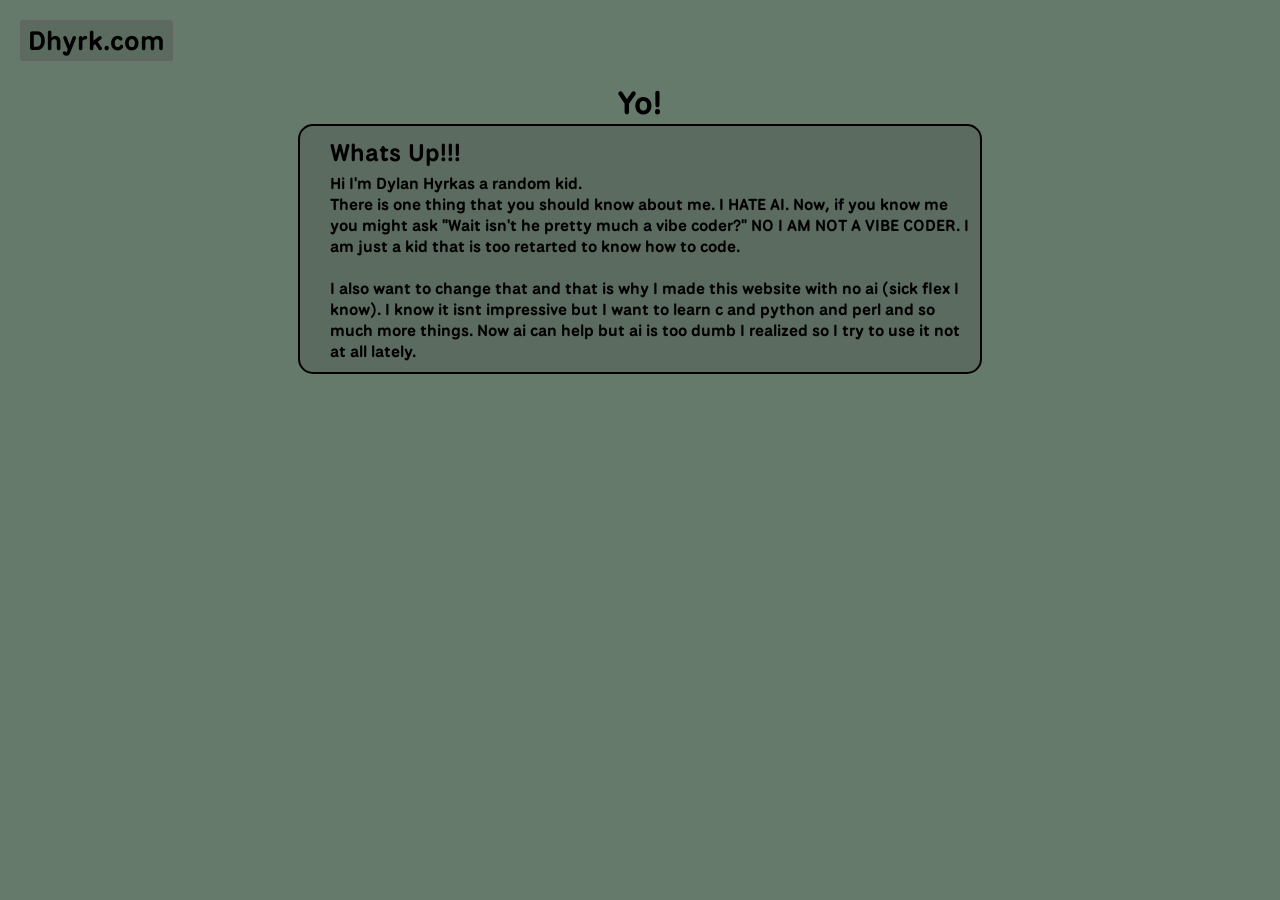
==== index.html @ b5420fc6 "initial commit" ====
<!DOCTYPE html>
<html lang="en">
  <head>
    <meta charset="UTF-8" />
    <meta name="viewport" content="width=device-width, initial-scale=1.0" />
    <meta name="description" content="A simple website for Dylan" />
    <meta name="author" content="Dylan Hyrkas, Dhyrk" />
    <meta
      name="keywords"
      content="Web Dev, Typescript, Projects, Dhyrk, Dylan Hyrkas"
    />
    <link rel="stylesheet" href="styles.css" />
    <link rel="preconnect" href="https://fonts.googleapis.com" />
    <link rel="preconnect" href="https://fonts.gstatic.com" crossorigin />
    <link
      href="https://fonts.googleapis.com/css2?family=National+Park:wght@800&display=swap"
      rel="stylesheet"
    />
    <title>Dhyrk</title>
  </head>
  <body>
    <div class="header">
      <button
        class="headerButton"
        type="button"
        onclick="location.href='./index.html'"
      >
        <h1>Dhyrk.com</h1>
      </button>
    </div>
    <div class="main">
      <h1>Yo!</h1>
      <div class="paper">
        <h2>Whats Up!!!</h2>
        <p>Hi I'm Dylan Hyrkas a random kid.</p>
        <p>
          There is one thing that you should know about me. I HATE AI. Now, if
          you know me you might ask "Wait isn't he pretty much a vibe coder?" NO
          I AM NOT A VIBE CODER. I am just a kid that is too retarted to know
          how to code.
        </p>
        <br />
        <p>
          I also want to change that and that is why I made this website with no
          ai (sick flex I know). I know it isnt impressive but I want to learn c
          and python and perl and so much more things. Now ai can help but ai is
          too dumb I realized so I try to use it not at all lately.
        </p>
      </div>
    </div>
  </body>
</html>
---- styles.css ----
* {
  margin: 0;
}

body {
  font-family: "National Park", sans-serif;
  font-optical-sizing: auto;
  font-weight: 700;
  font-style: normal;
  background-color: #667a6b;
}

.header {
  position: static;
  margin: 20px;
}

.headerButton {
  font-family: "National Park", sans-serif;
  font-optical-sizing: auto;
  font-weight: 700;
  font-style: normal;
  background-color: #5b6b5f;
  border: 2px solid rgb(100, 100, 100);
  border-radius: 3px;
  cursor: pointer;
}

.main {
  align-content: center;
  text-align: center;
}

.paper {
  background-color: #5b6b5f;
  width: 50vw;
  margin: 0 auto;
  border: black solid 2px;
  border-radius: 15px;
  padding: 10px;
  padding-left: 30px;
  text-align: left;
}

h2 {
  margin-bottom: 5px;
}
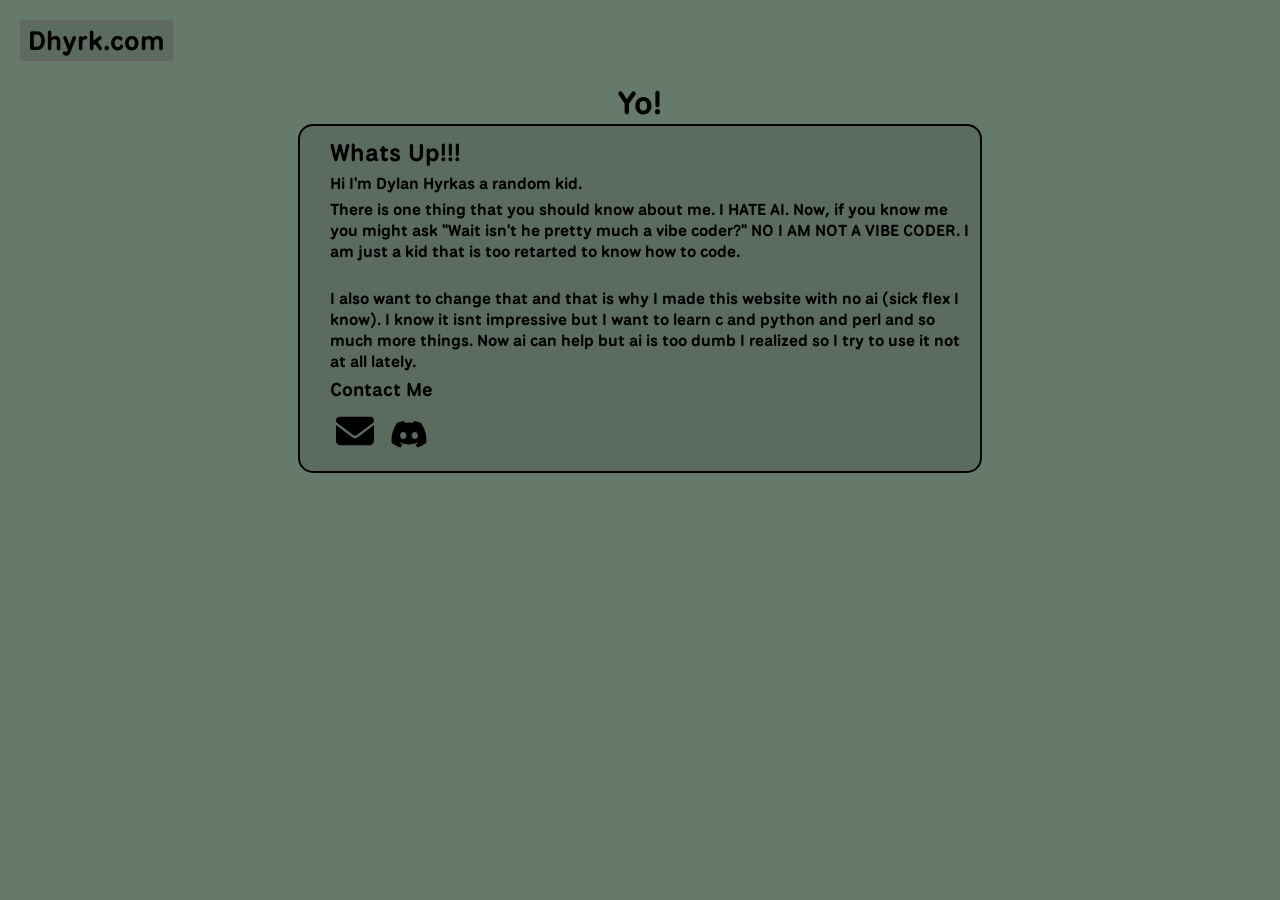
==== commit c5ef2d5c: "changes" ====
--- a/index.html
+++ b/index.html
@@ -46,6 +46,9 @@
           and python and perl and so much more things. Now ai can help but ai is
           too dumb I realized so I try to use it not at all lately.
         </p>
+        <h3>Contact Me</h3>
+        <a href="mailto:dylhyrkas@gmail.com"><button aria-label="Email Contact" class="contactButton" type="button"><svg class="contactIcon" xmlns="http://www.w3.org/2000/svg" viewBox="0 0 512 512"><!--!Font Awesome Free 6.7.2 by @fontawesome - https://fontawesome.com License - https://fontawesome.com/license/free Copyright 2025 Fonticons, Inc.--><path d="M48 64C21.5 64 0 85.5 0 112c0 15.1 7.1 29.3 19.2 38.4L236.8 313.6c11.4 8.5 27 8.5 38.4 0L492.8 150.4c12.1-9.1 19.2-23.3 19.2-38.4c0-26.5-21.5-48-48-48L48 64zM0 176L0 384c0 35.3 28.7 64 64 64l384 0c35.3 0 64-28.7 64-64l0-208L294.4 339.2c-22.8 17.1-54 17.1-76.8 0L0 176z"/></svg></button></a>
+        <a target="_blank" href="https://discord.gg/B9eRb2vy62"><button class="contactButton" type="button"><svg class="contactIcon" xmlns="http://www.w3.org/2000/svg" viewBox="0 0 640 512" ><!--!Font Awesome Free 6.7.2 by @fontawesome - https://fontawesome.com License - https://fontawesome.com/license/free Copyright 2025 Fonticons, Inc.--><path d="M524.5 69.8a1.5 1.5 0 0 0 -.8-.7A485.1 485.1 0 0 0 404.1 32a1.8 1.8 0 0 0 -1.9 .9 337.5 337.5 0 0 0 -14.9 30.6 447.8 447.8 0 0 0 -134.4 0 309.5 309.5 0 0 0 -15.1-30.6 1.9 1.9 0 0 0 -1.9-.9A483.7 483.7 0 0 0 116.1 69.1a1.7 1.7 0 0 0 -.8 .7C39.1 183.7 18.2 294.7 28.4 404.4a2 2 0 0 0 .8 1.4A487.7 487.7 0 0 0 176 479.9a1.9 1.9 0 0 0 2.1-.7A348.2 348.2 0 0 0 208.1 430.4a1.9 1.9 0 0 0 -1-2.6 321.2 321.2 0 0 1 -45.9-21.9 1.9 1.9 0 0 1 -.2-3.1c3.1-2.3 6.2-4.7 9.1-7.1a1.8 1.8 0 0 1 1.9-.3c96.2 43.9 200.4 43.9 295.5 0a1.8 1.8 0 0 1 1.9 .2c2.9 2.4 6 4.9 9.1 7.2a1.9 1.9 0 0 1 -.2 3.1 301.4 301.4 0 0 1 -45.9 21.8 1.9 1.9 0 0 0 -1 2.6 391.1 391.1 0 0 0 30 48.8 1.9 1.9 0 0 0 2.1 .7A486 486 0 0 0 610.7 405.7a1.9 1.9 0 0 0 .8-1.4C623.7 277.6 590.9 167.5 524.5 69.8zM222.5 337.6c-29 0-52.8-26.6-52.8-59.2S193.1 219.1 222.5 219.1c29.7 0 53.3 26.8 52.8 59.2C275.3 311 251.9 337.6 222.5 337.6zm195.4 0c-29 0-52.8-26.6-52.8-59.2S388.4 219.1 417.9 219.1c29.7 0 53.3 26.8 52.8 59.2C470.7 311 447.5 337.6 417.9 337.6z"/></svg></button></a>
       </div>
     </div>
   </body>
--- a/styles.css
+++ b/styles.css
@@ -42,6 +42,19 @@
   text-align: left;
 }
 
-h2 {
+h2, h3, p {
   margin-bottom: 5px;
 }
+
+.contactButton {
+  width: 50px;
+  height: 50px;
+  background-color: rgba(255, 255, 255, 0);
+  border: none;
+  cursor: pointer;
+}
+.contactIcon {
+  width:fit-content;
+  height: auto;
+  color: black;
+}
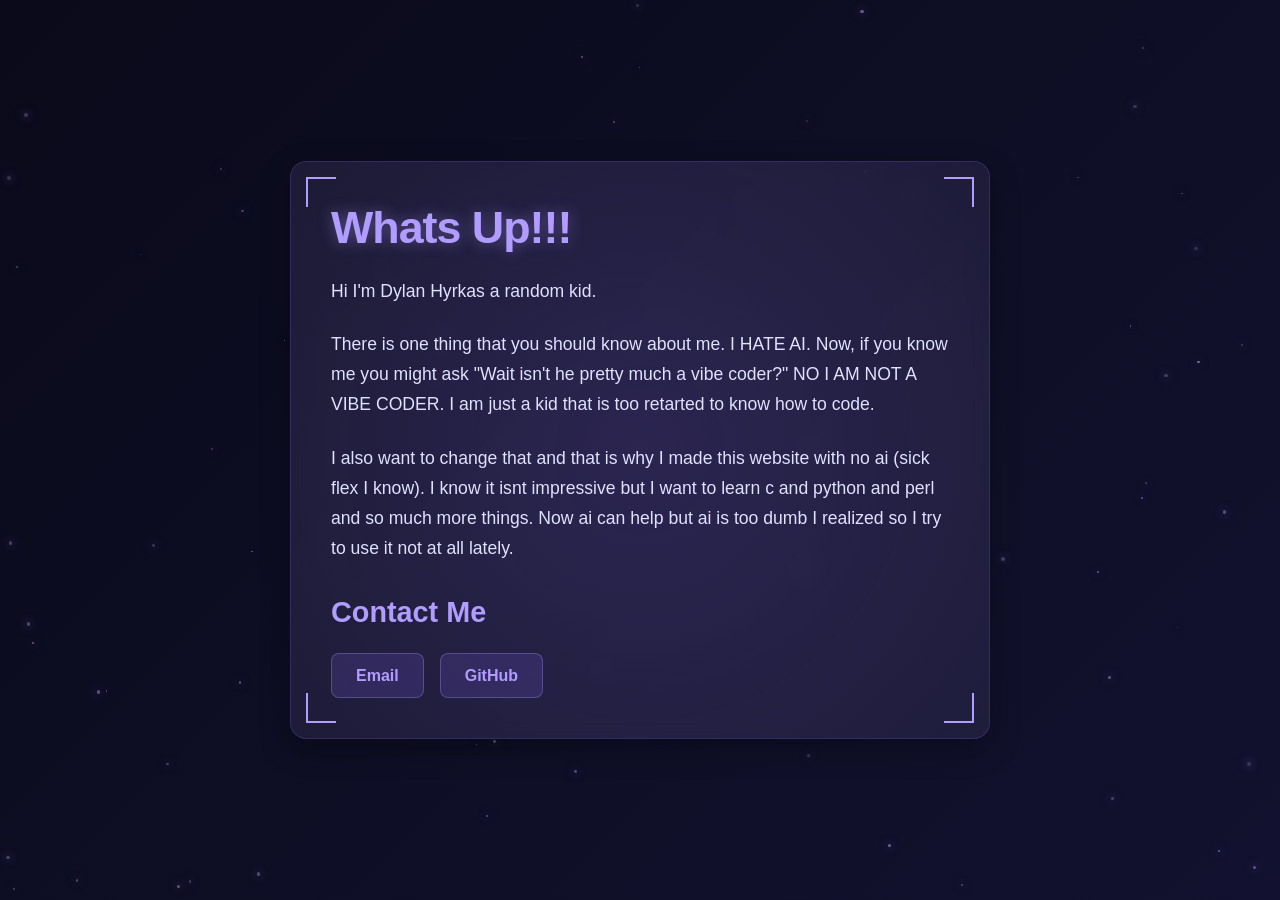
==== commit 9a8a9867: "completely change it" ====
--- a/index.html
+++ b/index.html
@@ -1,36 +1,25 @@
 <!DOCTYPE html>
 <html lang="en">
-  <head>
-    <meta charset="UTF-8" />
-    <meta name="viewport" content="width=device-width, initial-scale=1.0" />
-    <meta name="description" content="A simple website for Dylan" />
-    <meta name="author" content="Dylan Hyrkas, Dhyrk" />
-    <meta
-      name="keywords"
-      content="Web Dev, Typescript, Projects, Dhyrk, Dylan Hyrkas"
-    />
-    <link rel="stylesheet" href="styles.css" />
-    <link rel="preconnect" href="https://fonts.googleapis.com" />
-    <link rel="preconnect" href="https://fonts.gstatic.com" crossorigin />
-    <link
-      href="https://fonts.googleapis.com/css2?family=National+Park:wght@800&display=swap"
-      rel="stylesheet"
-    />
-    <title>Dhyrk</title>
-  </head>
-  <body>
-    <div class="header">
-      <button
-        class="headerButton"
-        type="button"
-        onclick="location.href='./index.html'"
-      >
-        <h1>Dhyrk.com</h1>
-      </button>
-    </div>
-    <div class="main">
-      <h1>Yo!</h1>
-      <div class="paper">
+<head>
+  <meta charset="UTF-8" />
+  <meta name="viewport" content="width=device-width, initial-scale=1.0" />
+  <meta name="description" content="A simple website for Dylan" />
+  <meta name="author" content="Dylan Hyrkas, Dhyrk" />
+  <meta name="keywords" content="Web Dev, Typescript, Projects, Dhyrk, Dylan Hyrkas" />
+  <title>Dhyrk</title>
+  <link rel="stylesheet" href="styles.css" />
+</head>
+<body>
+  <div id="particles"></div>
+  
+  <div class="main">
+    <div class="paper">
+      <div class="corner corner-tl"></div>
+      <div class="corner corner-tr"></div>
+      <div class="corner corner-bl"></div>
+      <div class="corner corner-br"></div>
+      
+      <content>
         <h2>Whats Up!!!</h2>
         <p>Hi I'm Dylan Hyrkas a random kid.</p>
         <p>
@@ -39,7 +28,6 @@
           I AM NOT A VIBE CODER. I am just a kid that is too retarted to know
           how to code.
         </p>
-        <br />
         <p>
           I also want to change that and that is why I made this website with no
           ai (sick flex I know). I know it isnt impressive but I want to learn c
@@ -47,9 +35,46 @@
           too dumb I realized so I try to use it not at all lately.
         </p>
         <h3>Contact Me</h3>
-        <a href="mailto:dylhyrkas@gmail.com"><button aria-label="Email Contact" class="contactButton" type="button"><svg class="contactIcon" xmlns="http://www.w3.org/2000/svg" viewBox="0 0 512 512"><!--!Font Awesome Free 6.7.2 by @fontawesome - https://fontawesome.com License - https://fontawesome.com/license/free Copyright 2025 Fonticons, Inc.--><path d="M48 64C21.5 64 0 85.5 0 112c0 15.1 7.1 29.3 19.2 38.4L236.8 313.6c11.4 8.5 27 8.5 38.4 0L492.8 150.4c12.1-9.1 19.2-23.3 19.2-38.4c0-26.5-21.5-48-48-48L48 64zM0 176L0 384c0 35.3 28.7 64 64 64l384 0c35.3 0 64-28.7 64-64l0-208L294.4 339.2c-22.8 17.1-54 17.1-76.8 0L0 176z"/></svg></button></a>
-        <a target="_blank" href="https://discord.gg/B9eRb2vy62"><button class="contactButton" type="button"><svg class="contactIcon" xmlns="http://www.w3.org/2000/svg" viewBox="0 0 640 512" ><!--!Font Awesome Free 6.7.2 by @fontawesome - https://fontawesome.com License - https://fontawesome.com/license/free Copyright 2025 Fonticons, Inc.--><path d="M524.5 69.8a1.5 1.5 0 0 0 -.8-.7A485.1 485.1 0 0 0 404.1 32a1.8 1.8 0 0 0 -1.9 .9 337.5 337.5 0 0 0 -14.9 30.6 447.8 447.8 0 0 0 -134.4 0 309.5 309.5 0 0 0 -15.1-30.6 1.9 1.9 0 0 0 -1.9-.9A483.7 483.7 0 0 0 116.1 69.1a1.7 1.7 0 0 0 -.8 .7C39.1 183.7 18.2 294.7 28.4 404.4a2 2 0 0 0 .8 1.4A487.7 487.7 0 0 0 176 479.9a1.9 1.9 0 0 0 2.1-.7A348.2 348.2 0 0 0 208.1 430.4a1.9 1.9 0 0 0 -1-2.6 321.2 321.2 0 0 1 -45.9-21.9 1.9 1.9 0 0 1 -.2-3.1c3.1-2.3 6.2-4.7 9.1-7.1a1.8 1.8 0 0 1 1.9-.3c96.2 43.9 200.4 43.9 295.5 0a1.8 1.8 0 0 1 1.9 .2c2.9 2.4 6 4.9 9.1 7.2a1.9 1.9 0 0 1 -.2 3.1 301.4 301.4 0 0 1 -45.9 21.8 1.9 1.9 0 0 0 -1 2.6 391.1 391.1 0 0 0 30 48.8 1.9 1.9 0 0 0 2.1 .7A486 486 0 0 0 610.7 405.7a1.9 1.9 0 0 0 .8-1.4C623.7 277.6 590.9 167.5 524.5 69.8zM222.5 337.6c-29 0-52.8-26.6-52.8-59.2S193.1 219.1 222.5 219.1c29.7 0 53.3 26.8 52.8 59.2C275.3 311 251.9 337.6 222.5 337.6zm195.4 0c-29 0-52.8-26.6-52.8-59.2S388.4 219.1 417.9 219.1c29.7 0 53.3 26.8 52.8 59.2C470.7 311 447.5 337.6 417.9 337.6z"/></svg></button></a>
-      </div>
+        <div class="contact-links">
+          <a href="mailto:dylhyrkas@gmail.com" class="contact-link" target="_blank">Email</a>
+          <a href="https://github.com/DylanHyrkas" class="contact-link" target="_blank">GitHub</a>
+        </div>
+      </content>
     </div>
-  </body>
-</html>
+  </div>
+
+  <script>
+    document.addEventListener('DOMContentLoaded', function() {
+      const particlesContainer = document.getElementById('particles');
+      const particleCount = 80;
+      
+      for (let i = 0; i < particleCount; i++) {
+        const particle = document.createElement('div');
+        particle.style.position = 'absolute';
+        particle.style.width = Math.random() * 3 + 1 + 'px';
+        particle.style.height = particle.style.width;
+        particle.style.backgroundColor = `rgba(${177 + Math.random() * 50}, ${157 + Math.random() * 50}, 255, ${0.2 + Math.random() * 0.3})`;
+        particle.style.borderRadius = '50%';
+        particle.style.left = Math.random() * 100 + '%';
+        particle.style.top = Math.random() * 100 + '%';
+        particle.style.boxShadow = '0 0 10px rgba(177, 157, 255, 0.5)';
+        particle.style.animation = `float ${10 + Math.random() * 20}s infinite ease-in-out`;
+        
+        const style = document.createElement('style');
+        style.textContent = `
+          @keyframes float {
+            0%, 100% { transform: translate(0, 0); }
+            25% { transform: translate(${Math.random() * 100 - 50}px, ${Math.random() * 100 - 50}px); }
+            50% { transform: translate(${Math.random() * 100 - 50}px, ${Math.random() * 100 - 50}px); }
+            75% { transform: translate(${Math.random() * 100 - 50}px, ${Math.random() * 100 - 50}px); }
+          }
+        `;
+        document.head.appendChild(style);
+        
+        particlesContainer.appendChild(particle);
+      }
+      
+    });
+  </script>
+</body>
+</html>
--- a/styles.css
+++ b/styles.css
@@ -1,60 +1,156 @@
 * {
-  margin: 0;
-}
+      margin: 0;
+      padding: 0;
+      box-sizing: border-box;
+    }
 
-body {
-  font-family: "National Park", sans-serif;
-  font-optical-sizing: auto;
-  font-weight: 700;
-  font-style: normal;
-  background-color: #667a6b;
-}
+    body {
+      font-family: 'National Park', 'Segoe UI', sans-serif;
+      background: linear-gradient(135deg, #0a0a1a, #121230);
+      color: #f0f0f0;
+      min-height: 100vh;
+      overflow-x: hidden;
+      position: relative;
+    }
 
-.header {
-  position: static;
-  margin: 20px;
-}
+    #particles {
+      position: fixed;
+      top: 0;
+      left: 0;
+      width: 100%;
+      height: 100%;
+      z-index: -1;
+    }
 
-.headerButton {
-  font-family: "National Park", sans-serif;
-  font-optical-sizing: auto;
-  font-weight: 700;
-  font-style: normal;
-  background-color: #5b6b5f;
-  border: 2px solid rgb(100, 100, 100);
-  border-radius: 3px;
-  cursor: pointer;
-}
+    .main {
+      display: flex;
+      align-items: center;
+      justify-content: center;
+      min-height: 100vh;
+      padding: 2rem;
+    }
 
-.main {
-  align-content: center;
-  text-align: center;
-}
+    .paper {
+      position: relative;
+      border-radius: 16px;
+      padding: 2.5rem;
+      width: 90%;
+      max-width: 700px;
+      background: rgba(40, 40, 60, 0.4);
+      backdrop-filter: blur(10px);
+      border: 1px solid rgba(120, 90, 220, 0.3);
+      box-shadow: 0 10px 30px rgba(0, 0, 0, 0.3);
+      z-index: 10;
+      overflow: hidden;
+    }
 
-.paper {
-  background-color: #5b6b5f;
-  width: 50vw;
-  margin: 0 auto;
-  border: black solid 2px;
-  border-radius: 15px;
-  padding: 10px;
-  padding-left: 30px;
-  text-align: left;
-}
+    .paper::before {
+      content: '';
+      position: absolute;
+      top: -50%;
+      left: -50%;
+      width: 200%;
+      height: 200%;
+      background: radial-gradient(circle, rgba(120, 90, 220, 0.2) 0%, transparent 70%);
+      animation: pulse 6s infinite ease-in-out;
+      z-index: -1;
+    }
 
-h2, h3, p {
-  margin-bottom: 5px;
-}
+    @keyframes pulse {
+      0%, 100% { transform: scale(0.8); opacity: 0.2; }
+      50% { transform: scale(1.2); opacity: 0.4; }
+    }
 
-.contactButton {
-  width: 50px;
-  height: 50px;
-  background-color: rgba(255, 255, 255, 0);
-  border: none;
-  cursor: pointer;
-}
-.contactIcon {
-  width:fit-content;
-  height: auto;
-  color: black;
-}+    content {
+      display: block;
+      position: relative;
+      z-index: 2;
+    }
+
+    h2 {
+      font-size: 2.8rem;
+      margin-bottom: 1.5rem;
+      color: #b19dff;
+      text-shadow: 0 0 15px rgba(177, 157, 255, 0.4);
+      letter-spacing: -1px;
+    }
+
+    p {
+      font-size: 1.1rem;
+      line-height: 1.7;
+      margin-bottom: 1.5rem;
+      color: #e0e0ff;
+    }
+
+    h3 {
+      font-size: 1.8rem;
+      margin: 2rem 0 1rem;
+      color: #b19dff;
+    }
+
+    .contact-links {
+      display: flex;
+      gap: 1rem;
+      margin-top: 1.5rem;
+    }
+
+    .contact-link {
+      display: inline-block;
+      padding: 0.8rem 1.5rem;
+      background: rgba(120, 90, 220, 0.2);
+      color: #b19dff;
+      border-radius: 8px;
+      text-decoration: none;
+      font-weight: bold;
+      transition: all 0.3s ease;
+      border: 1px solid rgba(177, 157, 255, 0.3);
+    }
+
+    .contact-link:hover {
+      background: rgba(120, 90, 220, 0.4);
+      transform: translateY(-3px);
+      box-shadow: 0 5px 15px rgba(120, 90, 220, 0.3);
+    }
+
+    .ripple {
+      position: absolute;
+      border-radius: 50%;
+      background: radial-gradient(circle, rgba(177, 157, 255, 0.3) 0%, transparent 70%);
+      transform: translate(-50%, -50%);
+      pointer-events: none;
+      z-index: 1;
+    }
+
+    .corner {
+      position: absolute;
+      width: 30px;
+      height: 30px;
+    }
+
+    .corner-tl {
+      top: 15px;
+      left: 15px;
+      border-top: 2px solid #b19dff;
+      border-left: 2px solid #b19dff;
+    }
+
+    .corner-tr {
+      top: 15px;
+      right: 15px;
+      border-top: 2px solid #b19dff;
+      border-right: 2px solid #b19dff;
+    }
+
+    .corner-bl {
+      bottom: 15px;
+      left: 15px;
+      border-bottom: 2px solid #b19dff;
+      border-left: 2px solid #b19dff;
+    }
+
+    .corner-br {
+      bottom: 15px;
+      right: 15px;
+      border-bottom: 2px solid #b19dff;
+      border-right: 2px solid #b19dff;
+    }
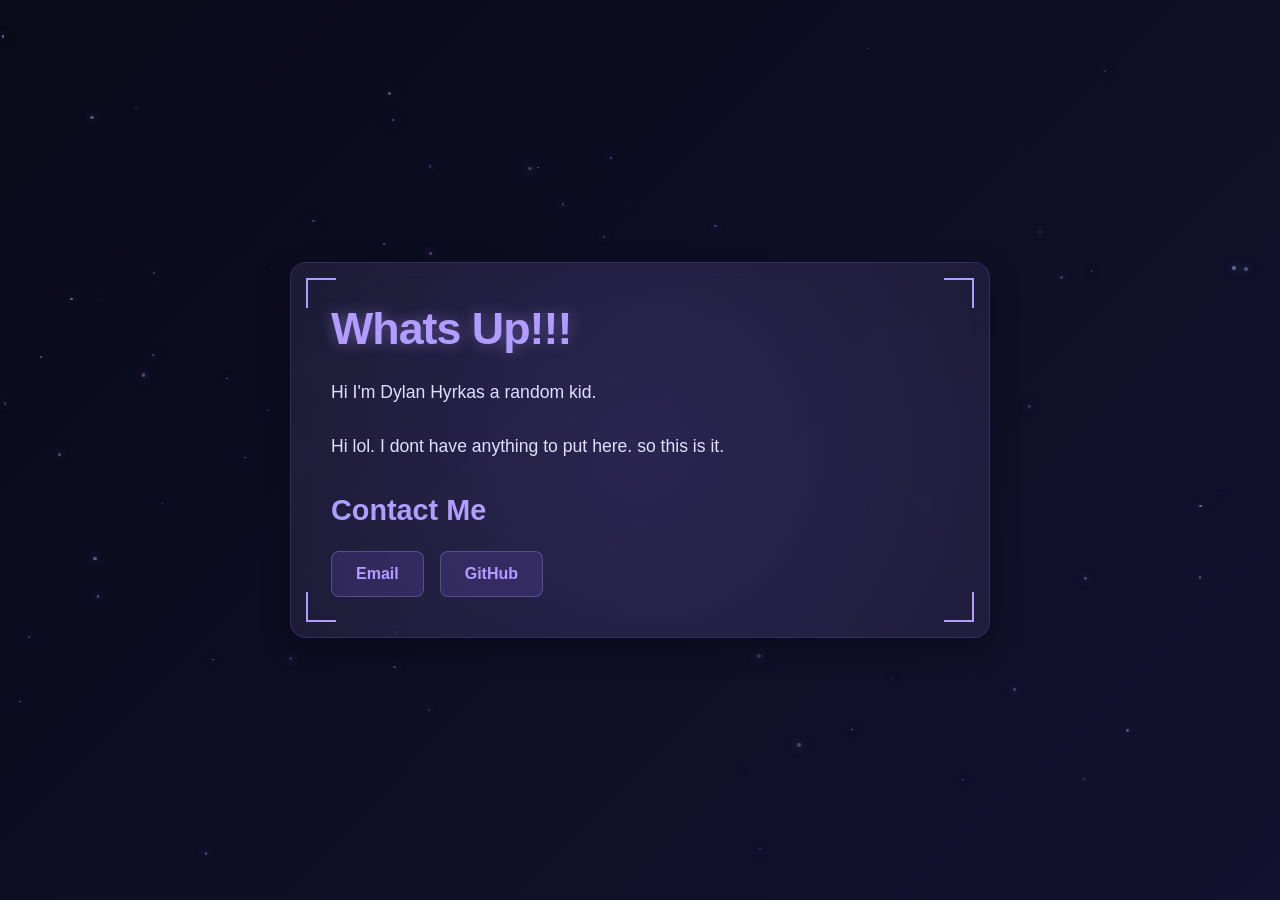
==== commit 07cf2628: "Update index.html" ====
--- a/index.html
+++ b/index.html
@@ -23,16 +23,7 @@
         <h2>Whats Up!!!</h2>
         <p>Hi I'm Dylan Hyrkas a random kid.</p>
         <p>
-          There is one thing that you should know about me. I HATE AI. Now, if
-          you know me you might ask "Wait isn't he pretty much a vibe coder?" NO
-          I AM NOT A VIBE CODER. I am just a kid that is too retarted to know
-          how to code.
-        </p>
-        <p>
-          I also want to change that and that is why I made this website with no
-          ai (sick flex I know). I know it isnt impressive but I want to learn c
-          and python and perl and so much more things. Now ai can help but ai is
-          too dumb I realized so I try to use it not at all lately.
+          Hi lol. I dont have anything to put here. so this is it.
         </p>
         <h3>Contact Me</h3>
         <div class="contact-links">
@@ -77,4 +68,4 @@
     });
   </script>
 </body>
-</html>+</html>
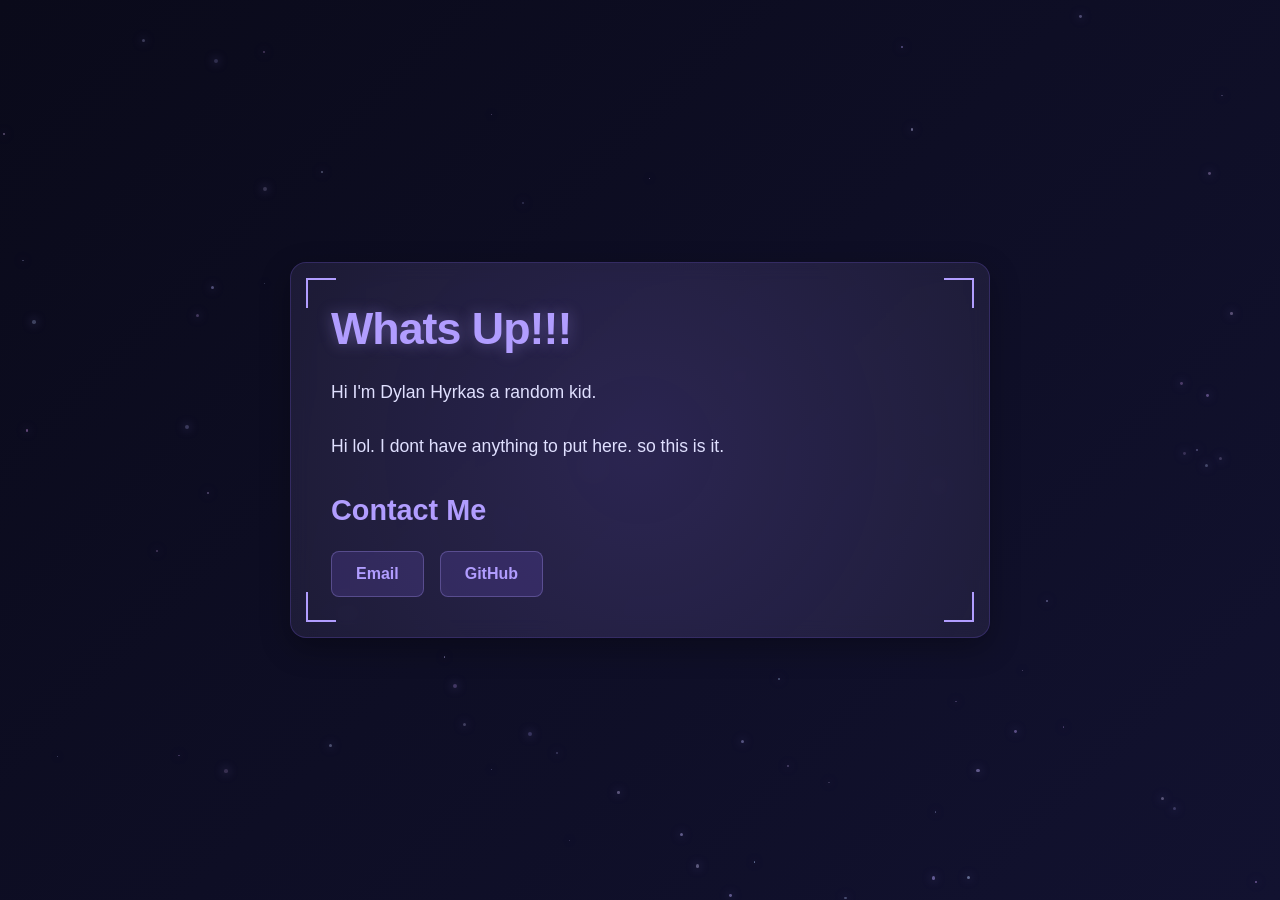
==== commit e48e28b7: "fmt" ====
--- a/index.html
+++ b/index.html
@@ -1,71 +1,91 @@
 <!DOCTYPE html>
 <html lang="en">
-<head>
-  <meta charset="UTF-8" />
-  <meta name="viewport" content="width=device-width, initial-scale=1.0" />
-  <meta name="description" content="A simple website for Dylan" />
-  <meta name="author" content="Dylan Hyrkas, Dhyrk" />
-  <meta name="keywords" content="Web Dev, Typescript, Projects, Dhyrk, Dylan Hyrkas" />
-  <title>Dhyrk</title>
-  <link rel="stylesheet" href="styles.css" />
-</head>
-<body>
-  <div id="particles"></div>
-  
-  <div class="main">
-    <div class="paper">
-      <div class="corner corner-tl"></div>
-      <div class="corner corner-tr"></div>
-      <div class="corner corner-bl"></div>
-      <div class="corner corner-br"></div>
-      
-      <content>
-        <h2>Whats Up!!!</h2>
-        <p>Hi I'm Dylan Hyrkas a random kid.</p>
-        <p>
-          Hi lol. I dont have anything to put here. so this is it.
-        </p>
-        <h3>Contact Me</h3>
-        <div class="contact-links">
-          <a href="mailto:dylhyrkas@gmail.com" class="contact-link" target="_blank">Email</a>
-          <a href="https://github.com/DylanHyrkas" class="contact-link" target="_blank">GitHub</a>
-        </div>
-      </content>
+  <head>
+    <meta charset="UTF-8" />
+    <meta name="viewport" content="width=device-width, initial-scale=1.0" />
+    <meta name="description" content="A simple website for Dylan" />
+    <meta name="author" content="Dylan Hyrkas, Dhyrk" />
+    <meta
+      name="keywords"
+      content="Web Dev, Typescript, Projects, Dhyrk, Dylan Hyrkas"
+    />
+    <title>Dhyrk</title>
+    <link rel="stylesheet" href="styles.css" />
+  </head>
+  <body>
+    <div id="particles"></div>
+
+    <div class="main">
+      <div class="paper">
+        <div class="corner corner-tl"></div>
+        <div class="corner corner-tr"></div>
+        <div class="corner corner-bl"></div>
+        <div class="corner corner-br"></div>
+
+        <content>
+          <h2>Whats Up!!!</h2>
+          <p>Hi I'm Dylan Hyrkas a random kid.</p>
+          <p>Hi lol. I dont have anything to put here. so this is it.</p>
+          <h3>Contact Me</h3>
+          <div class="contact-links">
+            <a
+              href="mailto:dylhyrkas@gmail.com"
+              class="contact-link"
+              target="_blank"
+              >Email</a
+            >
+            <a
+              href="https://github.com/DylanHyrkas"
+              class="contact-link"
+              target="_blank"
+              >GitHub</a
+            >
+          </div>
+        </content>
+      </div>
     </div>
-  </div>
 
-  <script>
-    document.addEventListener('DOMContentLoaded', function() {
-      const particlesContainer = document.getElementById('particles');
-      const particleCount = 80;
-      
-      for (let i = 0; i < particleCount; i++) {
-        const particle = document.createElement('div');
-        particle.style.position = 'absolute';
-        particle.style.width = Math.random() * 3 + 1 + 'px';
-        particle.style.height = particle.style.width;
-        particle.style.backgroundColor = `rgba(${177 + Math.random() * 50}, ${157 + Math.random() * 50}, 255, ${0.2 + Math.random() * 0.3})`;
-        particle.style.borderRadius = '50%';
-        particle.style.left = Math.random() * 100 + '%';
-        particle.style.top = Math.random() * 100 + '%';
-        particle.style.boxShadow = '0 0 10px rgba(177, 157, 255, 0.5)';
-        particle.style.animation = `float ${10 + Math.random() * 20}s infinite ease-in-out`;
-        
-        const style = document.createElement('style');
-        style.textContent = `
+    <script>
+      document.addEventListener("DOMContentLoaded", function () {
+        const particlesContainer = document.getElementById("particles");
+        const particleCount = 80;
+
+        for (let i = 0; i < particleCount; i++) {
+          const particle = document.createElement("div");
+          particle.style.position = "absolute";
+          particle.style.width = Math.random() * 3 + 1 + "px";
+          particle.style.height = particle.style.width;
+          particle.style.backgroundColor = `rgba(${177 + Math.random() * 50}, ${
+            157 + Math.random() * 50
+          }, 255, ${0.2 + Math.random() * 0.3})`;
+          particle.style.borderRadius = "50%";
+          particle.style.left = Math.random() * 100 + "%";
+          particle.style.top = Math.random() * 100 + "%";
+          particle.style.boxShadow = "0 0 10px rgba(177, 157, 255, 0.5)";
+          particle.style.animation = `float ${
+            10 + Math.random() * 20
+          }s infinite ease-in-out`;
+
+          const style = document.createElement("style");
+          style.textContent = `
           @keyframes float {
             0%, 100% { transform: translate(0, 0); }
-            25% { transform: translate(${Math.random() * 100 - 50}px, ${Math.random() * 100 - 50}px); }
-            50% { transform: translate(${Math.random() * 100 - 50}px, ${Math.random() * 100 - 50}px); }
-            75% { transform: translate(${Math.random() * 100 - 50}px, ${Math.random() * 100 - 50}px); }
+            25% { transform: translate(${Math.random() * 100 - 50}px, ${
+            Math.random() * 100 - 50
+          }px); }
+            50% { transform: translate(${Math.random() * 100 - 50}px, ${
+            Math.random() * 100 - 50
+          }px); }
+            75% { transform: translate(${Math.random() * 100 - 50}px, ${
+            Math.random() * 100 - 50
+          }px); }
           }
         `;
-        document.head.appendChild(style);
-        
-        particlesContainer.appendChild(particle);
-      }
-      
-    });
-  </script>
-</body>
+          document.head.appendChild(style);
+
+          particlesContainer.appendChild(particle);
+        }
+      });
+    </script>
+  </body>
 </html>
--- a/styles.css
+++ b/styles.css
@@ -1,156 +1,171 @@
 * {
-      margin: 0;
-      padding: 0;
-      box-sizing: border-box;
-    }
+  margin: 0;
+  padding: 0;
+  box-sizing: border-box;
+}
 
-    body {
-      font-family: 'National Park', 'Segoe UI', sans-serif;
-      background: linear-gradient(135deg, #0a0a1a, #121230);
-      color: #f0f0f0;
-      min-height: 100vh;
-      overflow-x: hidden;
-      position: relative;
-    }
+body {
+  font-family: "National Park", "Segoe UI", sans-serif;
+  background: linear-gradient(135deg, #0a0a1a, #121230);
+  color: #f0f0f0;
+  min-height: 100vh;
+  overflow-x: hidden;
+  position: relative;
+}
 
-    #particles {
-      position: fixed;
-      top: 0;
-      left: 0;
-      width: 100%;
-      height: 100%;
-      z-index: -1;
-    }
+#particles {
+  position: fixed;
+  top: 0;
+  left: 0;
+  width: 100%;
+  height: 100%;
+  z-index: -1;
+}
 
-    .main {
-      display: flex;
-      align-items: center;
-      justify-content: center;
-      min-height: 100vh;
-      padding: 2rem;
-    }
+.main {
+  display: flex;
+  align-items: center;
+  justify-content: center;
+  min-height: 100vh;
+  padding: 2rem;
+}
 
-    .paper {
-      position: relative;
-      border-radius: 16px;
-      padding: 2.5rem;
-      width: 90%;
-      max-width: 700px;
-      background: rgba(40, 40, 60, 0.4);
-      backdrop-filter: blur(10px);
-      border: 1px solid rgba(120, 90, 220, 0.3);
-      box-shadow: 0 10px 30px rgba(0, 0, 0, 0.3);
-      z-index: 10;
-      overflow: hidden;
-    }
+.paper {
+  position: relative;
+  border-radius: 16px;
+  padding: 2.5rem;
+  width: 90%;
+  max-width: 700px;
+  background: rgba(40, 40, 60, 0.4);
+  backdrop-filter: blur(10px);
+  border: 1px solid rgba(120, 90, 220, 0.3);
+  box-shadow: 0 10px 30px rgba(0, 0, 0, 0.3);
+  z-index: 10;
+  overflow: hidden;
+}
 
-    .paper::before {
-      content: '';
-      position: absolute;
-      top: -50%;
-      left: -50%;
-      width: 200%;
-      height: 200%;
-      background: radial-gradient(circle, rgba(120, 90, 220, 0.2) 0%, transparent 70%);
-      animation: pulse 6s infinite ease-in-out;
-      z-index: -1;
-    }
+.paper::before {
+  content: "";
+  position: absolute;
+  top: -50%;
+  left: -50%;
+  width: 200%;
+  height: 200%;
+  background: radial-gradient(
+    circle,
+    rgba(120, 90, 220, 0.2) 0%,
+    transparent 70%
+  );
+  animation: pulse 6s infinite ease-in-out;
+  z-index: -1;
+}
 
-    @keyframes pulse {
-      0%, 100% { transform: scale(0.8); opacity: 0.2; }
-      50% { transform: scale(1.2); opacity: 0.4; }
-    }
+@keyframes pulse {
+  0%,
+  100% {
+    transform: scale(0.8);
+    opacity: 0.2;
+  }
+  50% {
+    transform: scale(1.2);
+    opacity: 0.4;
+  }
+}
 
-    content {
-      display: block;
-      position: relative;
-      z-index: 2;
-    }
+content {
+  display: block;
+  position: relative;
+  z-index: 2;
+}
 
-    h2 {
-      font-size: 2.8rem;
-      margin-bottom: 1.5rem;
-      color: #b19dff;
-      text-shadow: 0 0 15px rgba(177, 157, 255, 0.4);
-      letter-spacing: -1px;
-    }
+h2 {
+  font-size: 2.8rem;
+  margin-bottom: 1.5rem;
+  color: #b19dff;
+  text-shadow: 0 0 15px rgba(177, 157, 255, 0.4);
+  letter-spacing: -1px;
+}
 
-    p {
-      font-size: 1.1rem;
-      line-height: 1.7;
-      margin-bottom: 1.5rem;
-      color: #e0e0ff;
-    }
+p {
+  font-size: 1.1rem;
+  line-height: 1.7;
+  margin-bottom: 1.5rem;
+  color: #e0e0ff;
+}
 
-    h3 {
-      font-size: 1.8rem;
-      margin: 2rem 0 1rem;
-      color: #b19dff;
-    }
+h3 {
+  font-size: 1.8rem;
+  margin: 2rem 0 1rem;
+  color: #b19dff;
+}
 
-    .contact-links {
-      display: flex;
-      gap: 1rem;
-      margin-top: 1.5rem;
-    }
+.contact-links {
+  display: flex;
+  gap: 1rem;
+  margin-top: 1.5rem;
+}
 
-    .contact-link {
-      display: inline-block;
-      padding: 0.8rem 1.5rem;
-      background: rgba(120, 90, 220, 0.2);
-      color: #b19dff;
-      border-radius: 8px;
-      text-decoration: none;
-      font-weight: bold;
-      transition: all 0.3s ease;
-      border: 1px solid rgba(177, 157, 255, 0.3);
-    }
+.contact-link {
+  display: inline-block;
+  padding: 0.8rem 1.5rem;
+  background: rgba(120, 90, 220, 0.2);
+  color: #b19dff;
+  border-radius: 8px;
+  text-decoration: none;
+  font-weight: bold;
+  transition: all 0.3s ease;
+  border: 1px solid rgba(177, 157, 255, 0.3);
+}
 
-    .contact-link:hover {
-      background: rgba(120, 90, 220, 0.4);
-      transform: translateY(-3px);
-      box-shadow: 0 5px 15px rgba(120, 90, 220, 0.3);
-    }
+.contact-link:hover {
+  background: rgba(120, 90, 220, 0.4);
+  transform: translateY(-3px);
+  box-shadow: 0 5px 15px rgba(120, 90, 220, 0.3);
+}
 
-    .ripple {
-      position: absolute;
-      border-radius: 50%;
-      background: radial-gradient(circle, rgba(177, 157, 255, 0.3) 0%, transparent 70%);
-      transform: translate(-50%, -50%);
-      pointer-events: none;
-      z-index: 1;
-    }
+.ripple {
+  position: absolute;
+  border-radius: 50%;
+  background: radial-gradient(
+    circle,
+    rgba(177, 157, 255, 0.3) 0%,
+    transparent 70%
+  );
+  transform: translate(-50%, -50%);
+  pointer-events: none;
+  z-index: 1;
+}
 
-    .corner {
-      position: absolute;
-      width: 30px;
-      height: 30px;
-    }
+.corner {
+  position: absolute;
+  width: 30px;
+  height: 30px;
+}
 
-    .corner-tl {
-      top: 15px;
-      left: 15px;
-      border-top: 2px solid #b19dff;
-      border-left: 2px solid #b19dff;
-    }
+.corner-tl {
+  top: 15px;
+  left: 15px;
+  border-top: 2px solid #b19dff;
+  border-left: 2px solid #b19dff;
+}
 
-    .corner-tr {
-      top: 15px;
-      right: 15px;
-      border-top: 2px solid #b19dff;
-      border-right: 2px solid #b19dff;
-    }
+.corner-tr {
+  top: 15px;
+  right: 15px;
+  border-top: 2px solid #b19dff;
+  border-right: 2px solid #b19dff;
+}
 
-    .corner-bl {
-      bottom: 15px;
-      left: 15px;
-      border-bottom: 2px solid #b19dff;
-      border-left: 2px solid #b19dff;
-    }
+.corner-bl {
+  bottom: 15px;
+  left: 15px;
+  border-bottom: 2px solid #b19dff;
+  border-left: 2px solid #b19dff;
+}
 
-    .corner-br {
-      bottom: 15px;
-      right: 15px;
-      border-bottom: 2px solid #b19dff;
-      border-right: 2px solid #b19dff;
-    }+.corner-br {
+  bottom: 15px;
+  right: 15px;
+  border-bottom: 2px solid #b19dff;
+  border-right: 2px solid #b19dff;
+}
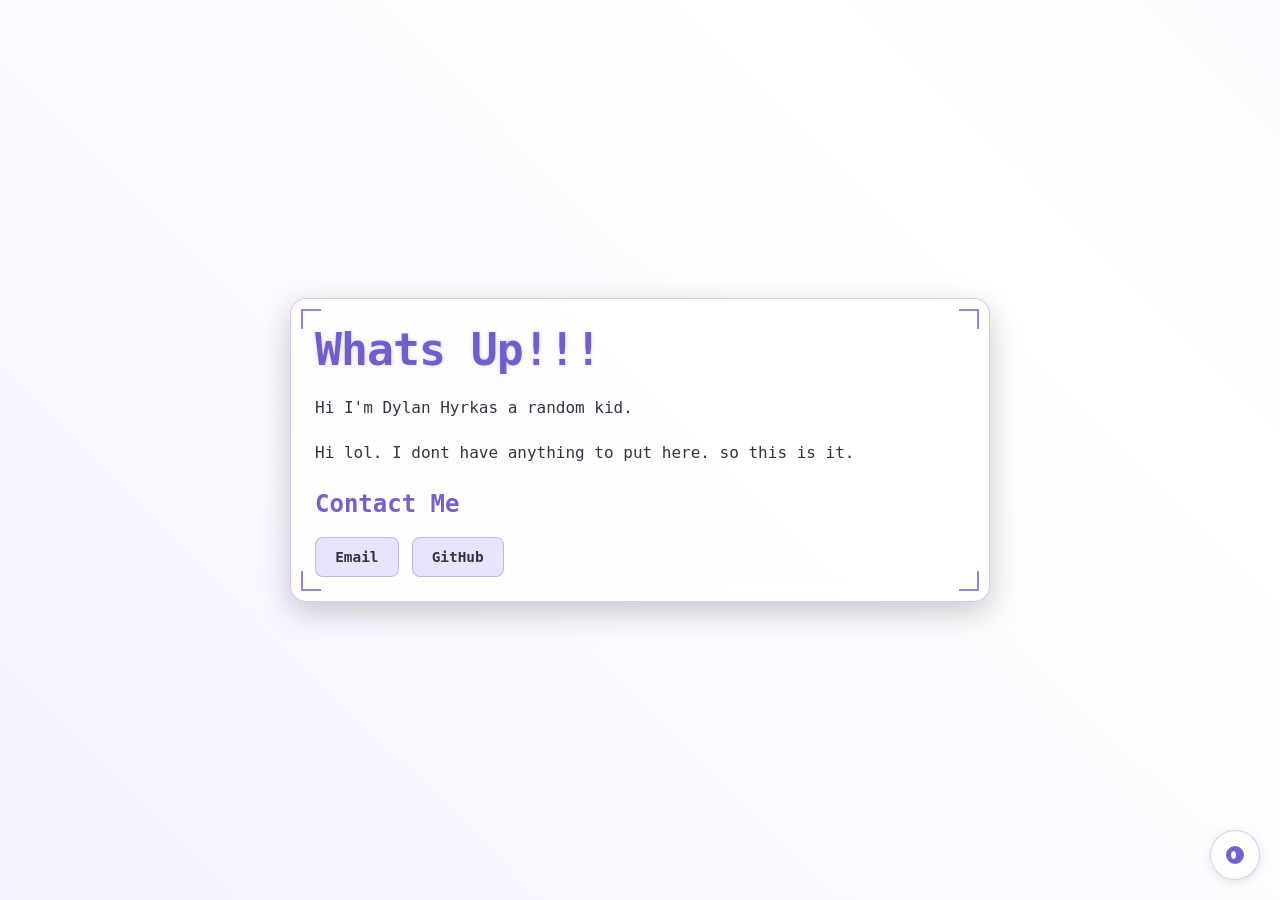
==== commit 0e9254bb: "somewhat overhaul with light theme and cool bg" ====
--- a/index.html
+++ b/index.html
@@ -11,10 +11,9 @@
     />
     <title>Dhyrk</title>
     <link rel="stylesheet" href="styles.css" />
+    <script defer src="script.js"></script>
   </head>
   <body>
-    <div id="particles"></div>
-
     <div class="main">
       <div class="paper">
         <div class="corner corner-tl"></div>
@@ -44,48 +43,12 @@
         </content>
       </div>
     </div>
-
-    <script>
-      document.addEventListener("DOMContentLoaded", function () {
-        const particlesContainer = document.getElementById("particles");
-        const particleCount = 80;
-
-        for (let i = 0; i < particleCount; i++) {
-          const particle = document.createElement("div");
-          particle.style.position = "absolute";
-          particle.style.width = Math.random() * 3 + 1 + "px";
-          particle.style.height = particle.style.width;
-          particle.style.backgroundColor = `rgba(${177 + Math.random() * 50}, ${
-            157 + Math.random() * 50
-          }, 255, ${0.2 + Math.random() * 0.3})`;
-          particle.style.borderRadius = "50%";
-          particle.style.left = Math.random() * 100 + "%";
-          particle.style.top = Math.random() * 100 + "%";
-          particle.style.boxShadow = "0 0 10px rgba(177, 157, 255, 0.5)";
-          particle.style.animation = `float ${
-            10 + Math.random() * 20
-          }s infinite ease-in-out`;
-
-          const style = document.createElement("style");
-          style.textContent = `
-          @keyframes float {
-            0%, 100% { transform: translate(0, 0); }
-            25% { transform: translate(${Math.random() * 100 - 50}px, ${
-            Math.random() * 100 - 50
-          }px); }
-            50% { transform: translate(${Math.random() * 100 - 50}px, ${
-            Math.random() * 100 - 50
-          }px); }
-            75% { transform: translate(${Math.random() * 100 - 50}px, ${
-            Math.random() * 100 - 50
-          }px); }
-          }
-        `;
-          document.head.appendChild(style);
-
-          particlesContainer.appendChild(particle);
-        }
-      });
-    </script>
+    <div class="theme-toggle" id="themeToggle">
+      <svg xmlns="http://www.w3.org/2000/svg" viewBox="0 0 24 24">
+        <path
+          d="M12,18C11.11,18 10.26,17.8 9.5,17.45C11.56,16.5 13,14.42 13,12C13,9.58 11.56,7.5 9.5,6.55C10.26,6.2 11.11,6 12,6A6,6 0 0,1 18,12A6,6 0 0,1 12,18M12,8A4,4 0 0,0 8,12A4,4 0 0,0 12,16A4,4 0 0,0 16,12A4,4 0 0,0 12,8M12,3A9,9 0 0,1 21,12A9,9 0 0,1 12,21A9,9 0 0,1 3,12A9,9 0 0,1 12,3Z"
+        />
+      </svg>
+    </div>
   </body>
 </html>
--- a/styles.css
+++ b/styles.css
@@ -1,25 +1,70 @@
+:root {
+  --secondary-color: rgba(177, 157, 255, 0.7);
+  --lighter-color: #e0e0ff;
+  --bg-gradient-start: #121230;
+  --bg-gradient-mid: #07070c;
+  --bg-gradient-end: #121230;
+  --paper-bg: rgba(40, 40, 60, 0.4);
+  --paper-border: rgba(120, 90, 220, 0.3);
+  --text-shadow: 0 0 15px rgba(177, 157, 255, 0.4);
+  --link-bg: rgba(120, 90, 220, 0.2);
+  --link-border: rgba(177, 157, 255, 0.3);
+  --corner-color: rgba(177, 157, 255, 0.7);
+}
+
+[data-theme="light"] {
+  --secondary-color: rgba(100, 80, 200, 0.9);
+  --lighter-color: #333344;
+  --bg-gradient-start: #e0e0ff;
+  --bg-gradient-mid: #ffffff;
+  --bg-gradient-end: #e0e0ff;
+  --paper-bg: rgba(255, 255, 255, 0.8);
+  --paper-border: rgba(150, 120, 240, 0.4);
+  --text-shadow: 0 0 5px rgba(100, 80, 200, 0.2);
+  --link-bg: rgba(150, 120, 240, 0.2);
+  --link-border: rgba(100, 80, 200, 0.3);
+  --corner-color: rgba(100, 80, 200, 0.7);
+}
+
 * {
   margin: 0;
   padding: 0;
   box-sizing: border-box;
+  transition: background-color 0.3s ease, color 0.3s ease;
 }
 
 body {
-  font-family: "National Park", "Segoe UI", sans-serif;
-  background: linear-gradient(135deg, #0a0a1a, #121230);
-  color: #f0f0f0;
+  font-family: "Space Mono", monospace;
+  color: var(--secondary-color);
   min-height: 100vh;
   overflow-x: hidden;
   position: relative;
-}
-
-#particles {
-  position: fixed;
-  top: 0;
-  left: 0;
-  width: 100%;
-  height: 100%;
-  z-index: -1;
+  background: linear-gradient(
+    45deg,
+    var(--bg-gradient-start),
+    var(--bg-gradient-mid),
+    var(--bg-gradient-end)
+  );
+  background-size: 400% 400%;
+  animation: gradientFlow 8s ease infinite;
+}
+
+@keyframes gradientFlow {
+  0% {
+    background-position: 0% 0%;
+  }
+  25% {
+    background-position: 100% 0%;
+  }
+  50% {
+    background-position: 100% 100%;
+  }
+  75% {
+    background-position: 0% 100%;
+  }
+  100% {
+    background-position: 0% 0%;
+  }
 }
 
 .main {
@@ -27,49 +72,22 @@
   align-items: center;
   justify-content: center;
   min-height: 100vh;
-  padding: 2rem;
+  padding: 1rem;
 }
 
 .paper {
   position: relative;
   border-radius: 16px;
-  padding: 2.5rem;
-  width: 90%;
+  padding: 1.5rem;
   max-width: 700px;
-  background: rgba(40, 40, 60, 0.4);
+  background: var(--paper-bg);
   backdrop-filter: blur(10px);
-  border: 1px solid rgba(120, 90, 220, 0.3);
-  box-shadow: 0 10px 30px rgba(0, 0, 0, 0.3);
+  border: 1px solid var(--paper-border);
+  box-shadow: 0 10px 30px rgba(0, 0, 0, 0.2);
   z-index: 10;
   overflow: hidden;
-}
-
-.paper::before {
-  content: "";
-  position: absolute;
-  top: -50%;
-  left: -50%;
-  width: 200%;
-  height: 200%;
-  background: radial-gradient(
-    circle,
-    rgba(120, 90, 220, 0.2) 0%,
-    transparent 70%
-  );
-  animation: pulse 6s infinite ease-in-out;
-  z-index: -1;
-}
-
-@keyframes pulse {
-  0%,
-  100% {
-    transform: scale(0.8);
-    opacity: 0.2;
-  }
-  50% {
-    transform: scale(1.2);
-    opacity: 0.4;
-  }
+  margin: 1rem;
+  width: calc(100% - 2rem);
 }
 
 content {
@@ -79,93 +97,132 @@
 }
 
 h2 {
-  font-size: 2.8rem;
-  margin-bottom: 1.5rem;
-  color: #b19dff;
-  text-shadow: 0 0 15px rgba(177, 157, 255, 0.4);
+  font-size: clamp(1.8rem, 5vw, 2.8rem);
+  margin-bottom: 1.2rem;
+  text-shadow: var(--text-shadow);
   letter-spacing: -1px;
 }
 
 p {
-  font-size: 1.1rem;
-  line-height: 1.7;
-  margin-bottom: 1.5rem;
-  color: #e0e0ff;
+  font-size: 1rem;
+  line-height: 1.6;
+  margin-bottom: 1.2rem;
+  color: var(--lighter-color);
 }
 
 h3 {
-  font-size: 1.8rem;
-  margin: 2rem 0 1rem;
-  color: #b19dff;
+  font-size: 1.5rem;
+  margin: 1.5rem 0 0.8rem;
 }
 
 .contact-links {
   display: flex;
-  gap: 1rem;
-  margin-top: 1.5rem;
+  flex-wrap: wrap;
+  gap: 0.8rem;
+  margin-top: 1.2rem;
 }
 
 .contact-link {
   display: inline-block;
-  padding: 0.8rem 1.5rem;
-  background: rgba(120, 90, 220, 0.2);
-  color: #b19dff;
+  padding: 0.7rem 1.2rem;
+  background: var(--link-bg);
+  color: var(--lighter-color);
   border-radius: 8px;
   text-decoration: none;
   font-weight: bold;
   transition: all 0.3s ease;
-  border: 1px solid rgba(177, 157, 255, 0.3);
+  border: 1px solid var(--link-border);
+  font-size: 0.9rem;
 }
 
 .contact-link:hover {
   background: rgba(120, 90, 220, 0.4);
-  transform: translateY(-3px);
+  transform: translateY(-2px);
   box-shadow: 0 5px 15px rgba(120, 90, 220, 0.3);
-}
-
-.ripple {
-  position: absolute;
-  border-radius: 50%;
-  background: radial-gradient(
-    circle,
-    rgba(177, 157, 255, 0.3) 0%,
-    transparent 70%
-  );
-  transform: translate(-50%, -50%);
-  pointer-events: none;
-  z-index: 1;
 }
 
 .corner {
   position: absolute;
-  width: 30px;
-  height: 30px;
+  width: 20px;
+  height: 20px;
 }
 
 .corner-tl {
-  top: 15px;
-  left: 15px;
-  border-top: 2px solid #b19dff;
-  border-left: 2px solid #b19dff;
+  top: 10px;
+  left: 10px;
+  border-top: 2px solid var(--corner-color);
+  border-left: 2px solid var(--corner-color);
 }
 
 .corner-tr {
-  top: 15px;
-  right: 15px;
-  border-top: 2px solid #b19dff;
-  border-right: 2px solid #b19dff;
+  top: 10px;
+  right: 10px;
+  border-top: 2px solid var(--corner-color);
+  border-right: 2px solid var(--corner-color);
 }
 
 .corner-bl {
-  bottom: 15px;
-  left: 15px;
-  border-bottom: 2px solid #b19dff;
-  border-left: 2px solid #b19dff;
+  bottom: 10px;
+  left: 10px;
+  border-bottom: 2px solid var(--corner-color);
+  border-left: 2px solid var(--corner-color);
 }
 
 .corner-br {
-  bottom: 15px;
-  right: 15px;
-  border-bottom: 2px solid #b19dff;
-  border-right: 2px solid #b19dff;
-}
+  bottom: 10px;
+  right: 10px;
+  border-bottom: 2px solid var(--corner-color);
+  border-right: 2px solid var(--corner-color);
+}
+
+.theme-toggle {
+  position: fixed;
+  bottom: 20px;
+  right: 20px;
+  width: 50px;
+  height: 50px;
+  border-radius: 50%;
+  background: var(--paper-bg);
+  backdrop-filter: blur(5px);
+  border: 1px solid var(--paper-border);
+  display: flex;
+  align-items: center;
+  justify-content: center;
+  cursor: pointer;
+  z-index: 100;
+  box-shadow: 0 2px 10px rgba(0, 0, 0, 0.1);
+}
+
+.theme-toggle svg {
+  width: 24px;
+  height: 24px;
+  fill: var(--secondary-color);
+}
+
+/* Mobile  */
+@media (max-width: 480px) {
+  .paper {
+    padding: 1.2rem;
+  }
+
+  h2 {
+    margin-bottom: 1rem;
+  }
+
+  .contact-links {
+    flex-direction: column;
+    gap: 0.6rem;
+  }
+
+  .contact-link {
+    width: 100%;
+    text-align: center;
+  }
+
+  .theme-toggle {
+    width: 40px;
+    height: 40px;
+    bottom: 15px;
+    right: 15px;
+  }
+}
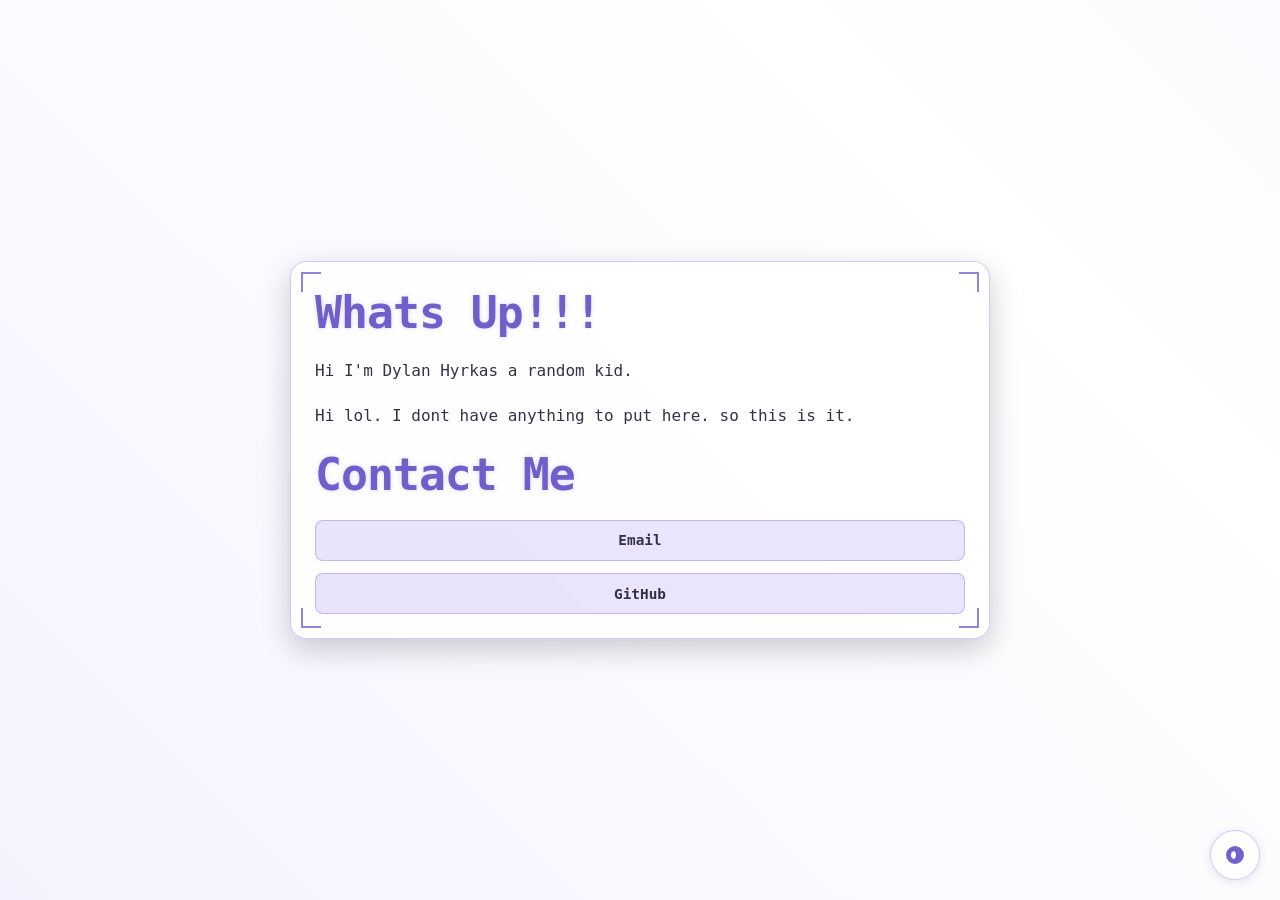
==== commit 0cbb8249: "heheha hacker text" ====
--- a/index.html
+++ b/index.html
@@ -22,10 +22,14 @@
         <div class="corner corner-br"></div>
 
         <content>
-          <h2>Whats Up!!!</h2>
+          <div class="header-container">
+            <h1 id="hacker" data-value="Whats Up!!!">Whats Up!!!</h1>
+          </div>
           <p>Hi I'm Dylan Hyrkas a random kid.</p>
           <p>Hi lol. I dont have anything to put here. so this is it.</p>
-          <h3>Contact Me</h3>
+          <div class="header-container">
+            <h1 id="hacker" data-value="Contact Me">Contact Me</h1>
+          </div>
           <div class="contact-links">
             <a
               href="mailto:dylhyrkas@gmail.com"
--- a/styles.css
+++ b/styles.css
@@ -96,7 +96,11 @@
   z-index: 2;
 }
 
-h2 {
+.header-container {
+  width: fit-content;
+}
+
+h1 {
   font-size: clamp(1.8rem, 5vw, 2.8rem);
   margin-bottom: 1.2rem;
   text-shadow: var(--text-shadow);
@@ -133,6 +137,8 @@
   transition: all 0.3s ease;
   border: 1px solid var(--link-border);
   font-size: 0.9rem;
+  width: 100%;
+  text-align: center;
 }
 
 .contact-link:hover {
@@ -198,31 +204,3 @@
   height: 24px;
   fill: var(--secondary-color);
 }
-
-/* Mobile  */
-@media (max-width: 480px) {
-  .paper {
-    padding: 1.2rem;
-  }
-
-  h2 {
-    margin-bottom: 1rem;
-  }
-
-  .contact-links {
-    flex-direction: column;
-    gap: 0.6rem;
-  }
-
-  .contact-link {
-    width: 100%;
-    text-align: center;
-  }
-
-  .theme-toggle {
-    width: 40px;
-    height: 40px;
-    bottom: 15px;
-    right: 15px;
-  }
-}
